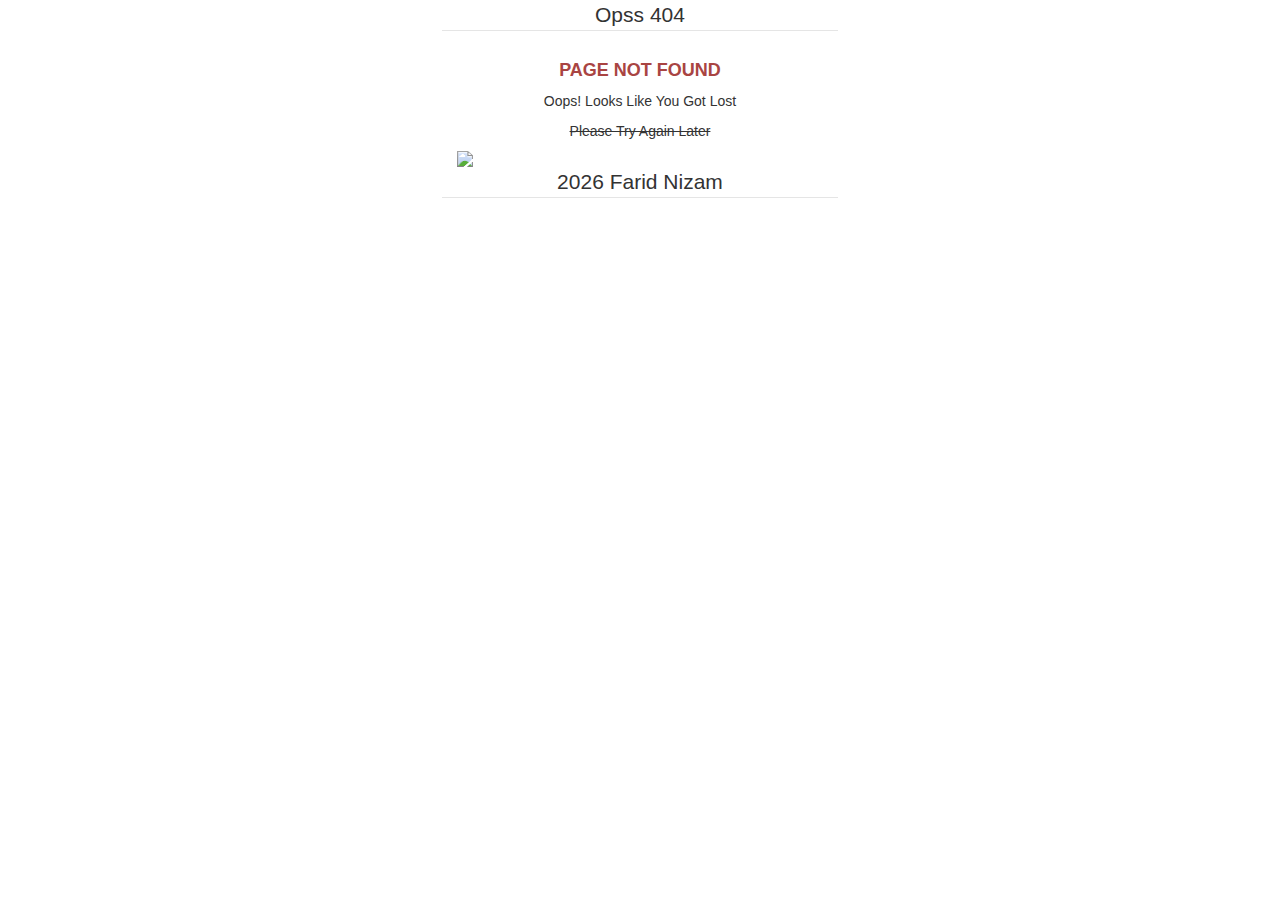
==== index.html @ f6227f5a "up" ====
<!DOCTYPE html>
<html>

<head>
    <meta charset="utf-8" />
    <meta name="viewport" content="width=device-width,minimum-scale=1,initial-scale=1" />
    <meta http-equiv="X-UA-Compatible" content="IE=edge">
    <link rel="icon" href="https://cdn.jsdelivr.net/gh/yuimatcha/Error_Page@main/favicon.ico" type="image/x-icon">
    <title>Opss 404</title>
    <meta http-equiv="Content-Type" content="text/html; charset=UTF-8">
    <meta http-equiv="pragma" content="no-cache" />
    <meta http-equiv='content-language' content='en' />
    <link rel="stylesheet" href="https://cdn.jsdelivr.net/npm/bootstrap@3.3.7/dist/css/bootstrap.min.css">
    <link rel="stylesheet" href="https://cdn.jsdelivr.net/gh/yuimatcha/Error_Page@main/assets/css/custom.min.css">
    <link rel="stylesheet" href="https://cdn.jsdelivr.net/npm/font-awesome@4.7.0/css/font-awesome.min.css">
</head>

<body class="bg-img">
    <div class="jumbroton">
        <div class="col-md-4 col-md-offset-4 text-center">
            <fieldset class="fieldset title">
                <legend align="center" class="legend">
                    <span class="text-center" id="spann">Opss 404</span>
                </legend>
            </fieldset>
            <div class="col-sm-12 text-center">
                <h4 class="icon-attention-circled text-danger"><b id="h4">PAGE NOT FOUND</b></h4>
                <p id="p_1">Oops! Looks Like You Got Lost</p>
                <p><del id="p_2">Please Try Again Later</del></p>
                <img class="img-fluid img-responsive"
                    src="https://cdn.statically.io/img/raw.githubusercontent.com/f=auto,q=75/yuimatcha/Error_Page/main/assets/img/kuli(2).png">
            </div>
        </div>
        <div class="col-md-4 col-md-offset-4 text-center copyright">
            <fieldset class="fieldset">
                <legend align="center" class="legend">
                    <span class="icon-copyright text-center copyright">
                        <script>
                            document.write(new Date().getFullYear())
                        </script> Farid Nizam
                    </span>
                </legend>
            </fieldset>
            <!-----				<div class="cs">
					<p>Telegram Only</p>
					CS : <i class="fa fa-telegram" style="color:#34A9E4"></i> *No Telp
				</div>
			----->
        </div>
    </div>
    <!-----	
	<script type="text/javascript" src='edit_isi_html.js'></script>
	----->
</body>

</html>
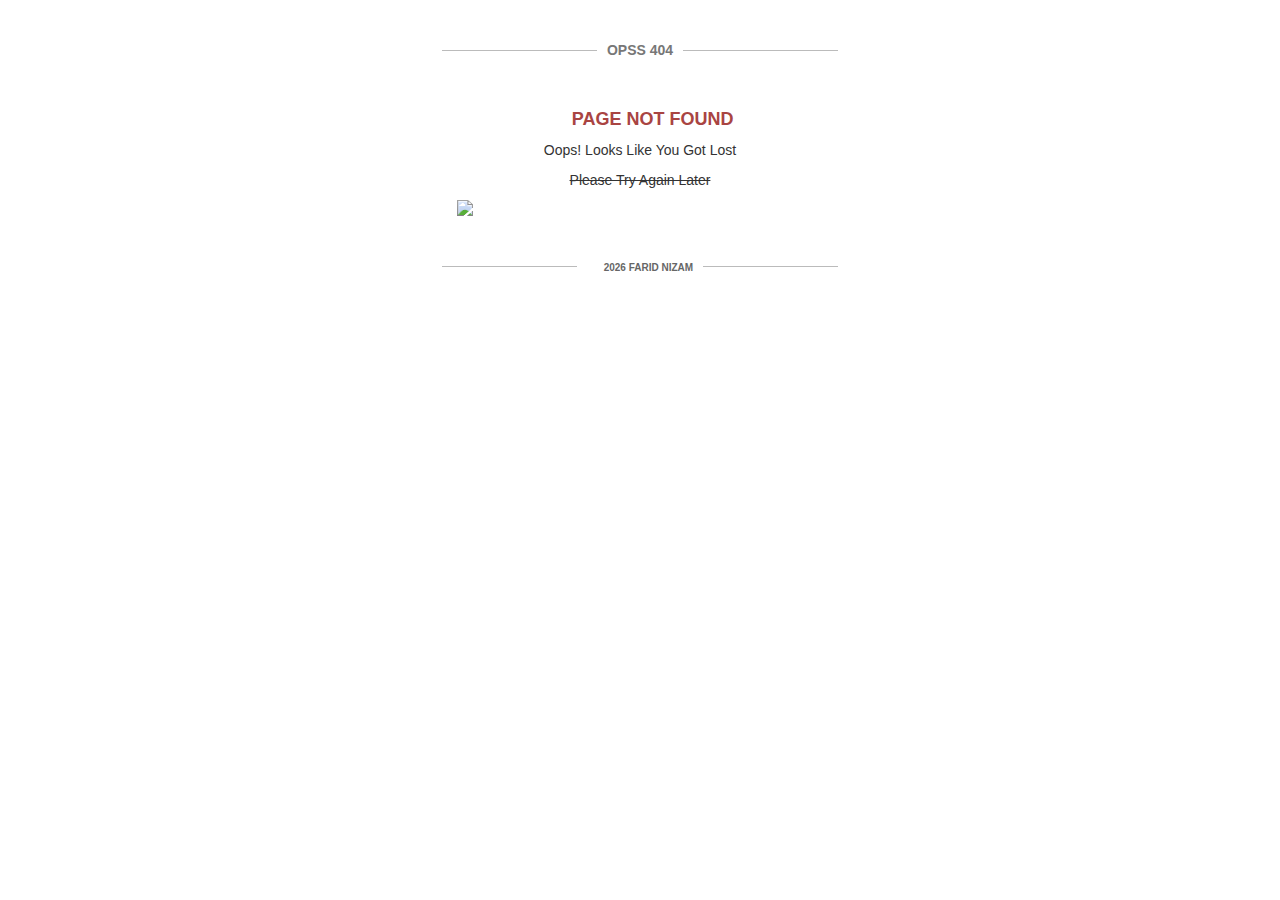
==== commit 709b8e92: "up" ====
--- a/index.html
+++ b/index.html
@@ -10,8 +10,9 @@
     <meta http-equiv="Content-Type" content="text/html; charset=UTF-8">
     <meta http-equiv="pragma" content="no-cache" />
     <meta http-equiv='content-language' content='en' />
+    <link rel="stylesheet" href="assets/css/main.min.css">
+    <link rel="stylesheet" href="https://cdn.jsdelivr.net/gh/yuimatcha/Error_Page@main/assets/css/nyess_id.min.css">
     <link rel="stylesheet" href="https://cdn.jsdelivr.net/npm/bootstrap@3.3.7/dist/css/bootstrap.min.css">
-    <link rel="stylesheet" href="https://cdn.jsdelivr.net/gh/yuimatcha/Error_Page@main/assets/css/custom.min.css">
     <link rel="stylesheet" href="https://cdn.jsdelivr.net/npm/font-awesome@4.7.0/css/font-awesome.min.css">
 </head>
 
--- a/assets/css/main.min.css
+++ b/assets/css/main.min.css
@@ -0,0 +1 @@
+body{margin-top:20px}.bg-img{background-size:auto,cover;height:auto;width:auto;max-width:100%}.legend{border-style:none;border-width:0;font-size:14px;line-height:20px;margin-bottom:0;width:auto;padding:0 10px;border:0;color:#777;text-transform:uppercase}.fieldset{border-top:1px solid #bbb;padding:10px;font-weight:700}.title{font-size:14px;color:green;margin-top:40px;margin-bottom:20px}.p{color:#555;font-size:13px}.copyright{margin-top:40px;font-size:10px;color:#666}@media screen and (-webkit-min-device-pixel-ratio:0){@font-face{font-family:nyessid;src:url(../font/nyessid.svg?63281300#nyessid) format('svg')}}[class*=" icon-"]:before,[class^=icon-]:before{font-family:nyessid;font-style:normal;font-weight:400;speak:none;display:inline-block;text-decoration:inherit;width:1em;margin-right:.2em;text-align:center;font-variant:normal;text-transform:none;line-height:1em;margin-left:.2em;-webkit-font-smoothing:antialiased;-moz-osx-font-smoothing:grayscale}.icon-lock:before{content:'\e800'}.icon-download:before{content:'\e801'}.icon-upload:before{content:'\e802'}.icon-attention-circled:before{content:'\e803'}.icon-calendar:before{content:'\e804'}.icon-drive:before{content:'\e805'}.icon-globe:before{content:'\e806'}.icon-arrows-cw:before{content:'\e807'}.icon-rss:before{content:'\e808'}.icon-rss-outline:before{content:'\e809'}.icon-wifi-1:before{content:'\e80a'}.icon-email:before{content:'\e80b'}.icon-emo-unhappy:before{content:'\e80c'}.icon-info-circled:before{content:'\e80d'}.icon-off:before{content:'\e80e'}.icon-clock-alt:before{content:'\e80f'}.icon-clock:before{content:'\e810'}.icon-spin4:before{content:'\e834'}.icon-location-1:before{content:'\f031'}.icon-phone-squared:before{content:'\f098'}.icon-mail-alt:before{content:'\f0e0'}.icon-gauge:before{content:'\f0e4'}.icon-circle:before{content:'\f111'}.icon-angle-circled-left:before{content:'\f137'}.icon-angle-circled-right:before{content:'\f138'}.icon-database:before{content:'\f1c0'}.icon-wechat:before{content:'\f1d7';color:green}.icon-copyright:before{content:'\f1f9'}.icon-whatsapp:before{content:'\f232';color:green}.icon-question-circle-o:before{content:'\f29c'}.icon-user-circle:before{content:'\f2bd'}.icon-user-circle-o:before{content:'\f2be'}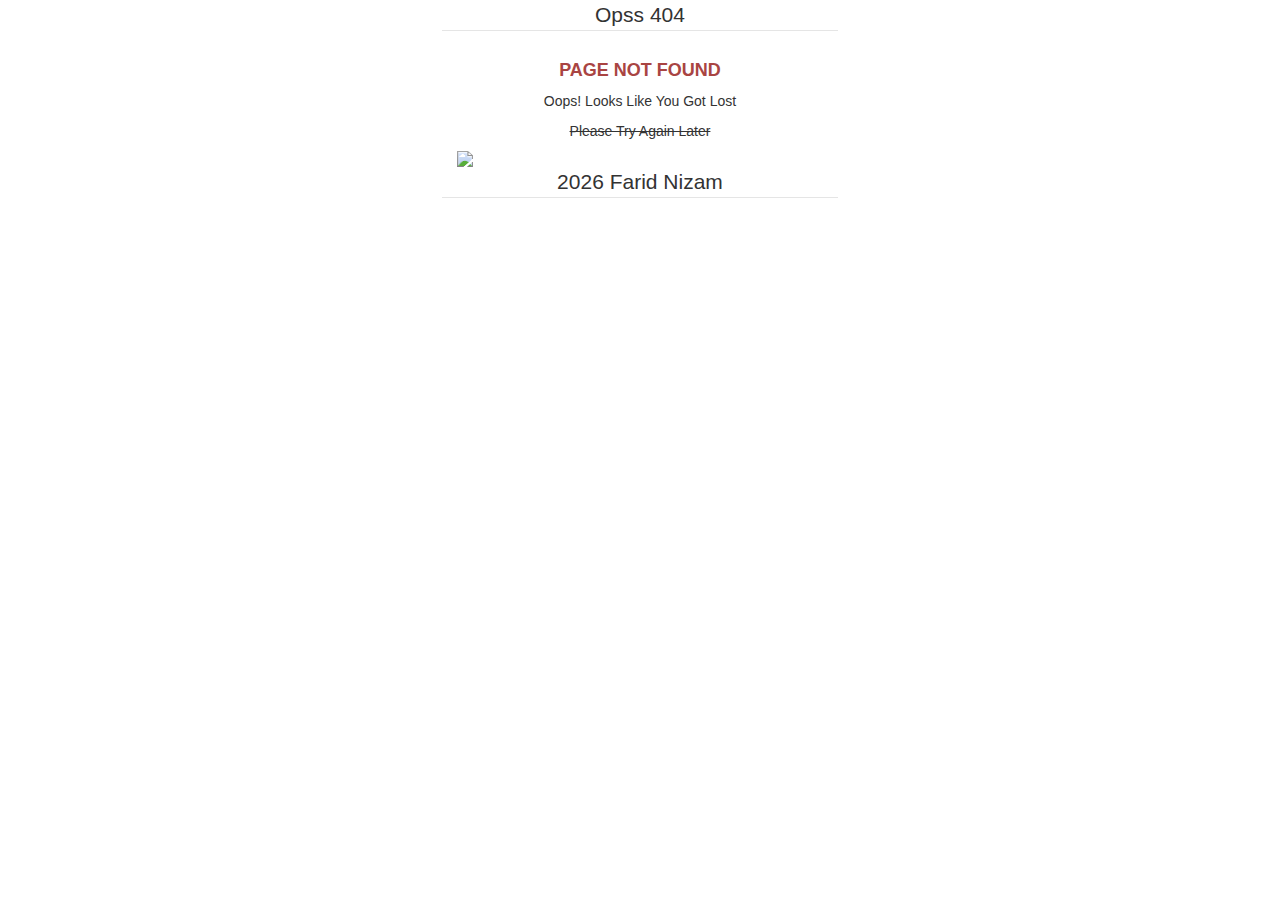
==== commit b0c5a01f: "up" ====
--- a/index.html
+++ b/index.html
@@ -10,7 +10,7 @@
     <meta http-equiv="Content-Type" content="text/html; charset=UTF-8">
     <meta http-equiv="pragma" content="no-cache" />
     <meta http-equiv='content-language' content='en' />
-    <link rel="stylesheet" href="assets/css/main.min.css">
+    <link rel="stylesheet" href="https://cdn.jsdelivr.net/gh/yuimatcha/Error_Page@main/assets/css/main.min.css">
     <link rel="stylesheet" href="https://cdn.jsdelivr.net/gh/yuimatcha/Error_Page@main/assets/css/nyess_id.min.css">
     <link rel="stylesheet" href="https://cdn.jsdelivr.net/npm/bootstrap@3.3.7/dist/css/bootstrap.min.css">
     <link rel="stylesheet" href="https://cdn.jsdelivr.net/npm/font-awesome@4.7.0/css/font-awesome.min.css">
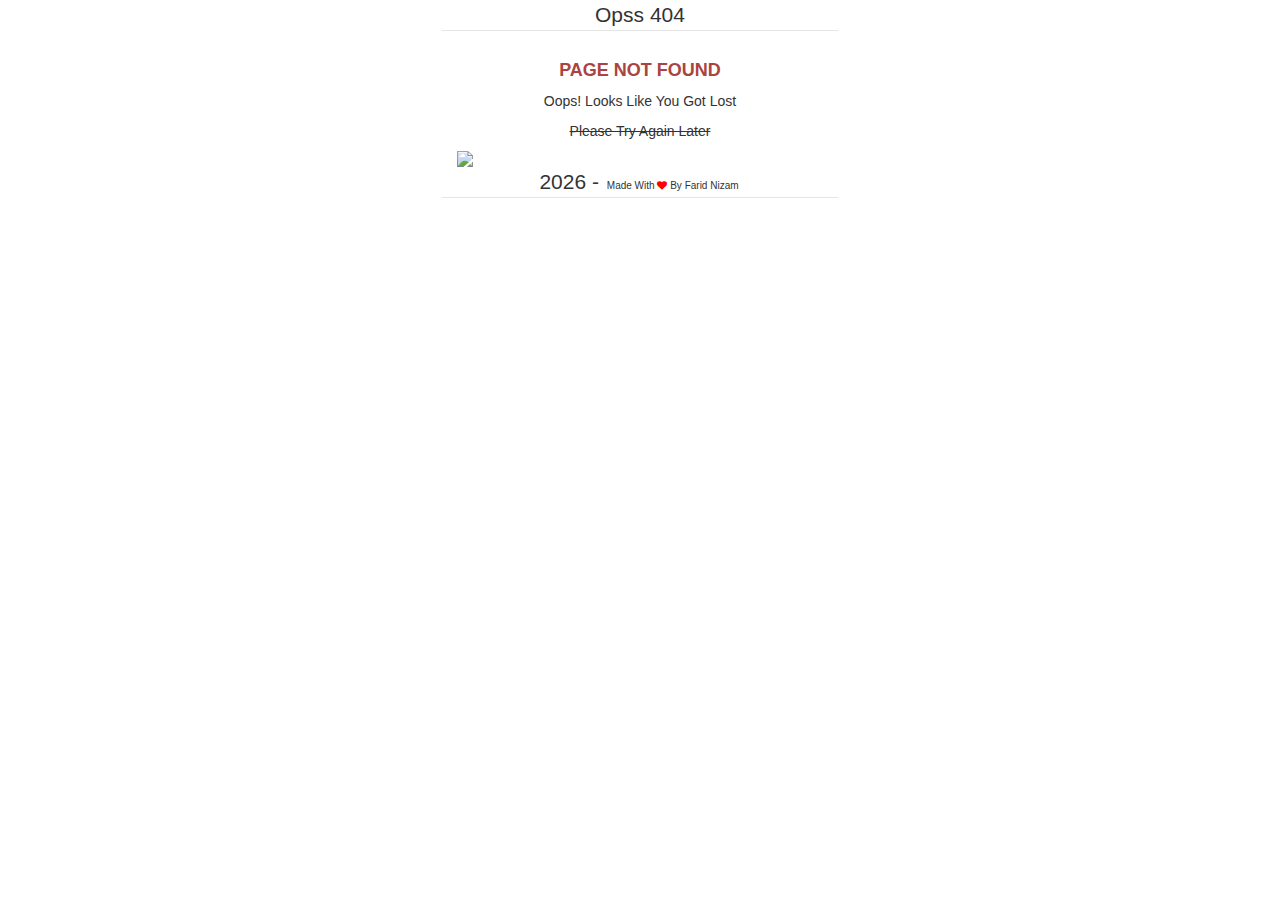
==== commit f0b3d246: "up" ====
--- a/index.html
+++ b/index.html
@@ -1,57 +1,69 @@
 <!DOCTYPE html>
 <html>
-
-<head>
+  <head>
     <meta charset="utf-8" />
     <meta name="viewport" content="width=device-width,minimum-scale=1,initial-scale=1" />
-    <meta http-equiv="X-UA-Compatible" content="IE=edge">
-    <link rel="icon" href="https://cdn.jsdelivr.net/gh/yuimatcha/Error_Page@main/favicon.ico" type="image/x-icon">
+    <meta http-equiv="X-UA-Compatible" content="IE=edge" />
+    <link rel="icon" href="favicon.ico" type="image/x-icon" />
     <title>Opss 404</title>
-    <meta http-equiv="Content-Type" content="text/html; charset=UTF-8">
+    <meta http-equiv="Content-Type" content="text/html; charset=UTF-8" />
     <meta http-equiv="pragma" content="no-cache" />
-    <meta http-equiv='content-language' content='en' />
-    <link rel="stylesheet" href="https://cdn.jsdelivr.net/gh/yuimatcha/Error_Page@main/assets/css/main.min.css">
-    <link rel="stylesheet" href="https://cdn.jsdelivr.net/gh/yuimatcha/Error_Page@main/assets/css/nyess_id.min.css">
-    <link rel="stylesheet" href="https://cdn.jsdelivr.net/npm/bootstrap@3.3.7/dist/css/bootstrap.min.css">
-    <link rel="stylesheet" href="https://cdn.jsdelivr.net/npm/font-awesome@4.7.0/css/font-awesome.min.css">
-</head>
+    <meta http-equiv="content-language" content="en" />
+    <link rel="stylesheet" href="https://cdn.jsdelivr.net/gh/yuimatcha/Error_Page@main/assets/css/main.min.css" />
+    <link rel="stylesheet" href="https://cdn.jsdelivr.net/gh/yuimatcha/Error_Page@main/assets/css/nyess_id.min.css" />
+    <link rel="stylesheet" href="https://cdn.jsdelivr.net/npm/bootstrap@3.3.7/dist/css/bootstrap.min.css" />
+    <link rel="stylesheet" href="https://cdn.jsdelivr.net/npm/font-awesome@4.7.0/css/font-awesome.min.css" />
+    <style>
+      .love {
+        font-size: 10px;
+        margin-left: 2px;
+        margin-right: 2px;
+        text-transform: capitalize;
+      }
 
-<body class="bg-img">
+      .fa-heart {
+        color: #ff0026;
+      }
+    </style>
+    <script>
+      if ("connection" in navigator) {
+        if (navigator.connection.saveData === true) {
+          console.log("🟢 Data Saver ON");
+        } else {
+          console.log("🔴 Data Saver OFF");
+        }
+      }
+    </script>
+  </head>
+
+  <body class="bg-img">
     <div class="jumbroton">
-        <div class="col-md-4 col-md-offset-4 text-center">
-            <fieldset class="fieldset title">
-                <legend align="center" class="legend">
-                    <span class="text-center" id="spann">Opss 404</span>
-                </legend>
-            </fieldset>
-            <div class="col-sm-12 text-center">
-                <h4 class="icon-attention-circled text-danger"><b id="h4">PAGE NOT FOUND</b></h4>
-                <p id="p_1">Oops! Looks Like You Got Lost</p>
-                <p><del id="p_2">Please Try Again Later</del></p>
-                <img class="img-fluid img-responsive"
-                    src="https://cdn.statically.io/img/raw.githubusercontent.com/f=auto,q=75/yuimatcha/Error_Page/main/assets/img/kuli(2).png">
-            </div>
+      <div class="col-md-4 col-md-offset-4 text-center">
+        <fieldset class="fieldset title">
+          <legend align="center" class="legend">
+            <span class="text-center" id="spann">Opss 404</span>
+          </legend>
+        </fieldset>
+        <div class="col-sm-12 text-center">
+          <h4 class="icon-attention-circled text-danger"><b id="h4">PAGE NOT FOUND</b></h4>
+          <p id="p_1">Oops! Looks Like You Got Lost</p>
+          <p><del id="p_2">Please Try Again Later</del></p>
+          <img class="img-fluid img-responsive" src="https://cdn.statically.io/img/raw.githubusercontent.com/f=auto,q=75/yuimatcha/Error_Page/main/assets/img/kuli(2).png" />
         </div>
-        <div class="col-md-4 col-md-offset-4 text-center copyright">
-            <fieldset class="fieldset">
-                <legend align="center" class="legend">
-                    <span class="icon-copyright text-center copyright">
-                        <script>
-                            document.write(new Date().getFullYear())
-                        </script> Farid Nizam
-                    </span>
-                </legend>
-            </fieldset>
-            <!-----				<div class="cs">
-					<p>Telegram Only</p>
-					CS : <i class="fa fa-telegram" style="color:#34A9E4"></i> *No Telp
-				</div>
-			----->
-        </div>
+      </div>
+      <div class="col-md-4 col-md-offset-4 text-center copyright">
+        <fieldset class="fieldset">
+          <legend align="center" class="legend">
+            <span class="icon-copyright text-center copyright">
+              <script>
+                document.write(new Date().getFullYear());
+              </script>
+              -
+            </span>
+            <span class="love" style="font-size: 10px">Made with <i class="fa fa-heart" aria-hidden="true" style="color: red"></i> By Farid Nizam</span>
+          </legend>
+        </fieldset>
+      </div>
     </div>
-    <!-----	
-	<script type="text/javascript" src='edit_isi_html.js'></script>
-	----->
-</body>
-
-</html>+  </body>
+</html>
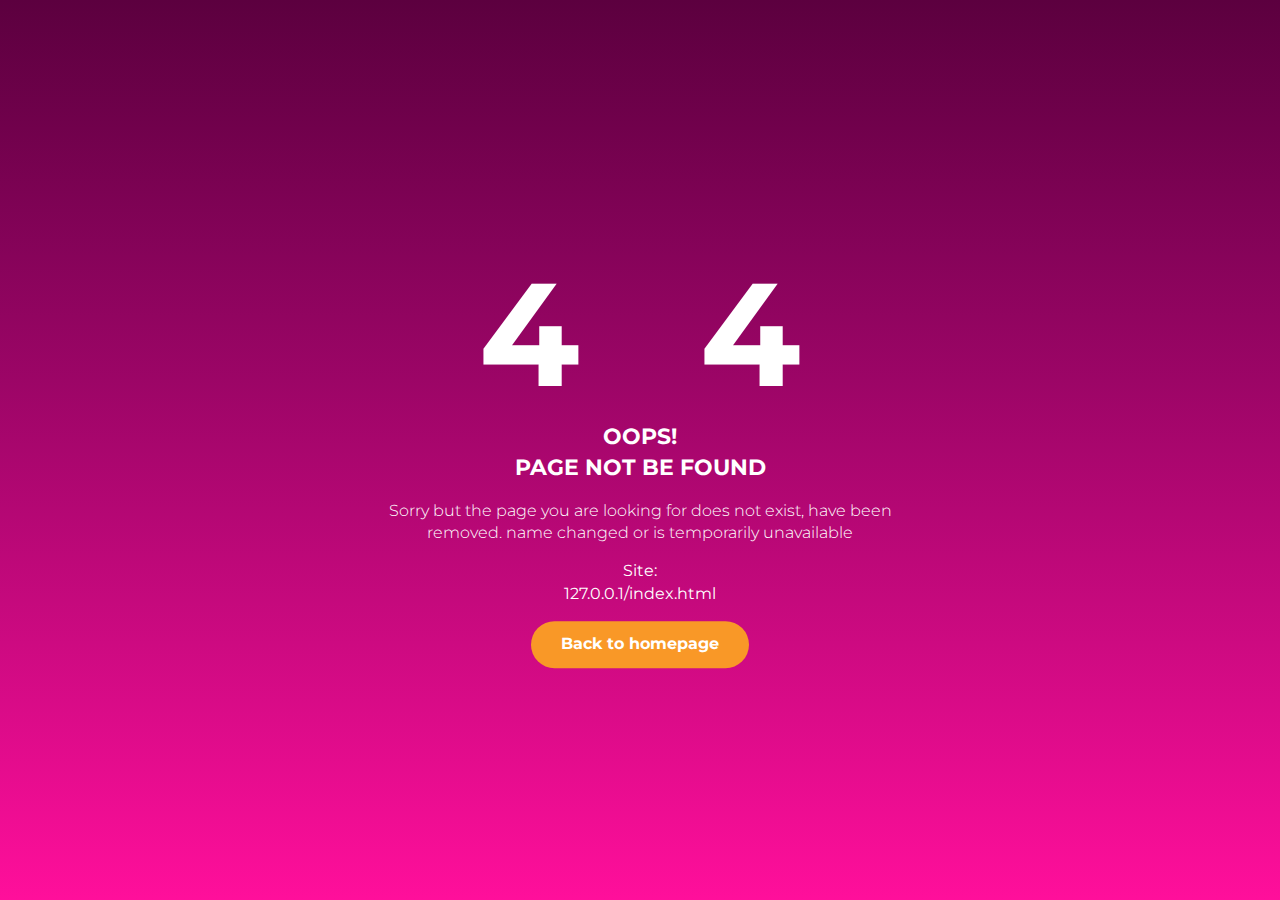
==== commit c2c8c878: "up" ====
--- a/index.html
+++ b/index.html
@@ -1,69 +1,166 @@
 <!DOCTYPE html>
-<html>
+<html lang="en">
   <head>
     <meta charset="utf-8" />
     <meta name="viewport" content="width=device-width,minimum-scale=1,initial-scale=1" />
     <meta http-equiv="X-UA-Compatible" content="IE=edge" />
-    <link rel="icon" href="favicon.ico" type="image/x-icon" />
+    <!-- <link rel="dns-prefetch" href="//cdn.jsdelivr.net" /> -->
+    <link rel="icon" type="image/png" sizes="16x16" href="https://cdn.statically.io/img/yuimatcha.github.io/f=auto/Error_Page/favicon/favicon-16x16.png" />
+    <link rel="icon" type="image/png" sizes="32x32" href="https://cdn.statically.io/img/yuimatcha.github.io/f=auto/Error_Page/favicon/favicon-32x32.png" />
+    <link rel="icon" type="image/png" sizes="96x96" href="https://cdn.statically.io/img/yuimatcha.github.io/f=auto/Error_Page/favicon/favicon-96x96.png" />
+    <link rel="icon" type="image/png" sizes="192x192" href="https://cdn.statically.io/img/yuimatcha.github.io/f=auto/Error_Page/favicon/android-icon-192x192.png" />
+    <link rel="apple-touch-icon" sizes="57x57" href="https://cdn.statically.io/img/yuimatcha.github.io/f=auto/Error_Page/favicon/apple-icon-57x57.png" />
+    <link rel="apple-touch-icon" sizes="60x60" href="https://cdn.statically.io/img/yuimatcha.github.io/f=auto/Error_Page/favicon/apple-icon-60x60.png" />
+    <link rel="apple-touch-icon" sizes="72x72" href="https://cdn.statically.io/img/yuimatcha.github.io/f=auto/Error_Page/favicon/apple-icon-72x72.png" />
+    <link rel="apple-touch-icon" sizes="76x76" href="https://cdn.statically.io/img/yuimatcha.github.io/f=auto/Error_Page/favicon/apple-icon-76x76.png" />
+    <link rel="apple-touch-icon" sizes="114x114" href="https://cdn.statically.io/img/yuimatcha.github.io/f=auto/Error_Page/favicon/apple-icon-114x114.png" />
+    <link rel="apple-touch-icon" sizes="120x120" href="https://cdn.statically.io/img/yuimatcha.github.io/f=auto/Error_Page/favicon/apple-icon-120x120.png" />
+    <link rel="apple-touch-icon" sizes="144x144" href="https://cdn.statically.io/img/yuimatcha.github.io/f=auto/Error_Page/favicon/apple-icon-144x144.png" />
+    <link rel="apple-touch-icon" sizes="152x152" href="https://cdn.statically.io/img/yuimatcha.github.io/f=auto/Error_Page/favicon/apple-icon-152x152.png" />
+    <link rel="apple-touch-icon" sizes="180x180" href="https://cdn.statically.io/img/yuimatcha.github.io/f=auto/Error_Page/favicon/apple-icon-180x180.png" />
+    <link rel="manifest" href="https://cdn.statically.io/gh/yuimatcha/Error_Page/main/favicon/manifest.json" />
+    <meta name="msapplication-TileImage" content="https://cdn.statically.io/img/yuimatcha.github.io/f=auto/Error_Page/favicon/ms-icon-144x144.png" />
+    <meta name="msapplication-TileColor" content="#ffffff" />
+    <meta name="theme-color" content="#ffffff" />
     <title>Opss 404</title>
     <meta http-equiv="Content-Type" content="text/html; charset=UTF-8" />
     <meta http-equiv="pragma" content="no-cache" />
     <meta http-equiv="content-language" content="en" />
-    <link rel="stylesheet" href="https://cdn.jsdelivr.net/gh/yuimatcha/Error_Page@main/assets/css/main.min.css" />
-    <link rel="stylesheet" href="https://cdn.jsdelivr.net/gh/yuimatcha/Error_Page@main/assets/css/nyess_id.min.css" />
-    <link rel="stylesheet" href="https://cdn.jsdelivr.net/npm/bootstrap@3.3.7/dist/css/bootstrap.min.css" />
-    <link rel="stylesheet" href="https://cdn.jsdelivr.net/npm/font-awesome@4.7.0/css/font-awesome.min.css" />
+    <title>Opss 404</title>
+    <link rel="preconnect" href="https://fonts.googleapis.com" />
+    <link rel="preconnect" href="https://fonts.gstatic.com" crossorigin />
+    <link href="https://fonts.googleapis.com/css2?family=Gamja+Flower&family=Montserrat:wght@300;700&display=swap" rel="stylesheet" />
+    <!-- <link type="text/css" rel="stylesheet" href="css/style.css" /> -->
+    <!-- Styl -->
     <style>
-      .love {
-        font-size: 10px;
-        margin-left: 2px;
-        margin-right: 2px;
-        text-transform: capitalize;
+      * {
+        -webkit-box-sizing: border-box;
+        box-sizing: border-box;
       }
 
-      .fa-heart {
-        color: #ff0026;
+      body {
+        width: 100%;
+        margin: 0;
+        padding: 0;
+        /* background-image: url('[data-uri]'); */
+        background-image: url("data:image/svg+xml,%3Csvg width='800' height='200' fill='none' xmlns='http://www.w3.org/2000/svg'%3E%3Cpath fill='url(%23prefix__gradient-fill)' d='M0 0h800v200H0z'/%3E%3Cdefs%3E%3ClinearGradient id='prefix__gradient-fill' x1='0' y1='0' x2='800' y2='0' gradientUnits='userSpaceOnUse'%3E%3Cstop offset='0' stop-color='%235c003f'/%3E%3Cstop offset='.143' stop-color='%2371014c'/%3E%3Cstop offset='.286' stop-color='%2387035a'/%3E%3Cstop offset='.429' stop-color='%239d0567'/%3E%3Cstop offset='.571' stop-color='%23b50774'/%3E%3Cstop offset='.714' stop-color='%23cd0a81'/%3E%3Cstop offset='.857' stop-color='%23e60c8e'/%3E%3Cstop offset='1' stop-color='%23ff0f9b'/%3E%3C/linearGradient%3E%3C/defs%3E%3C/svg%3E");
+        background-repeat: no-repeat;
+        background-size: cover;
+        color: white;
+        height: 100%;
+        background-color: #051f37;
+        background: linear-gradient(180deg, #5c003f, #71014c, #87035a, #9d0567, #b50774, #cd0a81, #e60c8e, #ff0f9b);
+      }
+
+      #notfound {
+        position: relative;
+        height: 100vh;
+      }
+
+      #notfound .notfound {
+        position: absolute;
+        left: 50%;
+        top: 50%;
+        -webkit-transform: translate(-50%, -50%);
+        -ms-transform: translate(-50%, -50%);
+        transform: translate(-50%, -50%);
+      }
+
+      .notfound {
+        max-width: 520px;
+        width: 100%;
+        text-align: center;
+        line-height: 1.4;
+      }
+
+      .notfound .notfound-404 {
+        height: 190px;
+      }
+
+      .notfound .notfound-404 h1 {
+        font-family: 'Montserrat', sans-serif;
+        font-size: 146px;
+        font-weight: 700;
+        margin: 0px;
+        color: white;
+      }
+
+      .notfound .notfound-404 h1 > span {
+        display: inline-block;
+        width: 120px;
+        height: 120px;
+        /* background-image: url('../img/emoji.png'); */
+        background-size: cover;
+        -webkit-transform: scale(1.4);
+        -ms-transform: scale(1.4);
+        transform: scale(1.4);
+        z-index: -1;
+      }
+
+      .notfound h2 {
+        font-family: 'Montserrat', sans-serif;
+        font-size: 22px;
+        font-weight: 700;
+        margin: 0;
+        text-transform: uppercase;
+        color: white;
+      }
+
+      .notfound p {
+        font-family: 'Montserrat', sans-serif;
+        color: white;
+        font-weight: 300;
+      }
+
+      .notfound a {
+        font-family: 'Montserrat', sans-serif;
+        display: inline-block;
+        padding: 12px 30px;
+        font-weight: 700;
+        background-color: #f99827;
+        color: #fff;
+        border-radius: 40px;
+        text-decoration: none;
+        -webkit-transition: 0.2s all;
+        transition: 0.2s all;
+      }
+
+      .notfound a:hover {
+        opacity: 0.8;
+      }
+
+      @media only screen and (max-width: 767px) {
+        .notfound .notfound-404 {
+          height: 115px;
+        }
+        .notfound .notfound-404 h1 {
+          font-size: 86px;
+        }
+        .notfound .notfound-404 h1 > span {
+          width: 86px;
+          height: 86px;
+        }
       }
     </style>
-    <script>
-      if ("connection" in navigator) {
-        if (navigator.connection.saveData === true) {
-          console.log("🟢 Data Saver ON");
-        } else {
-          console.log("🔴 Data Saver OFF");
-        }
-      }
-    </script>
   </head>
 
-  <body class="bg-img">
-    <div class="jumbroton">
-      <div class="col-md-4 col-md-offset-4 text-center">
-        <fieldset class="fieldset title">
-          <legend align="center" class="legend">
-            <span class="text-center" id="spann">Opss 404</span>
-          </legend>
-        </fieldset>
-        <div class="col-sm-12 text-center">
-          <h4 class="icon-attention-circled text-danger"><b id="h4">PAGE NOT FOUND</b></h4>
-          <p id="p_1">Oops! Looks Like You Got Lost</p>
-          <p><del id="p_2">Please Try Again Later</del></p>
-          <img class="img-fluid img-responsive" src="https://cdn.statically.io/img/raw.githubusercontent.com/f=auto,q=75/yuimatcha/Error_Page/main/assets/img/kuli(2).png" />
+  <body>
+    <div id="notfound">
+      <div class="notfound">
+        <div class="notfound-404">
+          <h1>4<span class="emonight"></span>4</h1>
         </div>
-      </div>
-      <div class="col-md-4 col-md-offset-4 text-center copyright">
-        <fieldset class="fieldset">
-          <legend align="center" class="legend">
-            <span class="icon-copyright text-center copyright">
-              <script>
-                document.write(new Date().getFullYear());
-              </script>
-              -
-            </span>
-            <span class="love" style="font-size: 10px">Made with <i class="fa fa-heart" aria-hidden="true" style="color: red"></i> By Farid Nizam</span>
-          </legend>
-        </fieldset>
+        <h2>Oops!<br />Page Not Be Found</h2>
+        <p>Sorry but the page you are looking for does not exist, have been removed. name changed or is temporarily unavailable</p>
+        <p><strong id="siteloc"></strong></p>
+        <a class="click" href="#">Back to homepage</a>
       </div>
     </div>
+    <script>
+      const winloc = window.location;
+      document.getElementById('siteloc').innerHTML = 'Site:<br>' + winloc.hostname + winloc.pathname;
+      document.querySelector('.click').href = '../';
+      document.querySelector('.emonight').style.backgroundImage = "url('https://cdn.statically.io/img/yuimatcha.github.io/q=75,f=auto/Error_Page/img/emoji.png')";
+    </script>
   </body>
 </html>
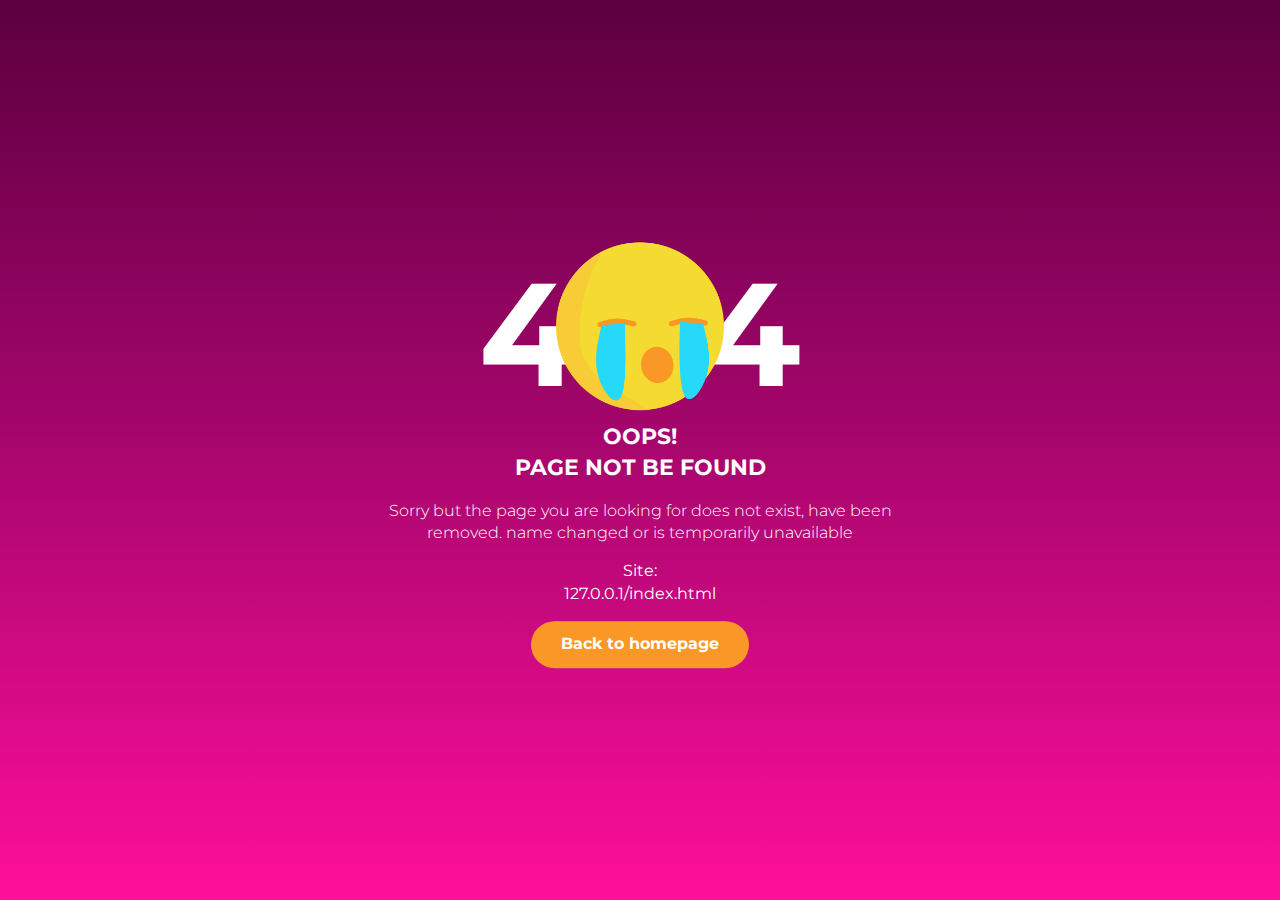
==== commit 74ce72e7: "ganti" ====
--- a/index.html
+++ b/index.html
@@ -160,7 +160,7 @@
       const winloc = window.location;
       document.getElementById('siteloc').innerHTML = 'Site:<br>' + winloc.hostname + winloc.pathname;
       document.querySelector('.click').href = '../';
-      document.querySelector('.emonight').style.backgroundImage = "url('https://cdn.statically.io/img/yuimatcha.github.io/q=75,f=auto/Error_Page/img/emoji.png')";
+      document.querySelector('.emonight').style.backgroundImage = "url('../img/emoji.png')";
     </script>
   </body>
 </html>
--- a/css/style.css
+++ b/css/style.css
@@ -0,0 +1,108 @@
+* {
+  -webkit-box-sizing: border-box;
+  box-sizing: border-box;
+}
+
+body {
+  width: 100%;
+  margin: 0;
+  padding: 0;
+  /* background-image: url('[data-uri]'); */
+  background-image: url("data:image/svg+xml,%3Csvg width='800' height='200' fill='none' xmlns='http://www.w3.org/2000/svg'%3E%3Cpath fill='url(%23prefix__gradient-fill)' d='M0 0h800v200H0z'/%3E%3Cdefs%3E%3ClinearGradient id='prefix__gradient-fill' x1='0' y1='0' x2='800' y2='0' gradientUnits='userSpaceOnUse'%3E%3Cstop offset='0' stop-color='%235c003f'/%3E%3Cstop offset='.143' stop-color='%2371014c'/%3E%3Cstop offset='.286' stop-color='%2387035a'/%3E%3Cstop offset='.429' stop-color='%239d0567'/%3E%3Cstop offset='.571' stop-color='%23b50774'/%3E%3Cstop offset='.714' stop-color='%23cd0a81'/%3E%3Cstop offset='.857' stop-color='%23e60c8e'/%3E%3Cstop offset='1' stop-color='%23ff0f9b'/%3E%3C/linearGradient%3E%3C/defs%3E%3C/svg%3E");
+  background-repeat: no-repeat;
+  background-size: cover;
+  color: white;
+  height: 100%;
+  background-color: #051f37;
+  background: linear-gradient(180deg, #5c003f, #71014c, #87035a, #9d0567, #b50774, #cd0a81, #e60c8e, #ff0f9b);
+}
+
+#notfound {
+  position: relative;
+  height: 100vh;
+}
+
+#notfound .notfound {
+  position: absolute;
+  left: 50%;
+  top: 50%;
+  -webkit-transform: translate(-50%, -50%);
+  -ms-transform: translate(-50%, -50%);
+  transform: translate(-50%, -50%);
+}
+
+.notfound {
+  max-width: 520px;
+  width: 100%;
+  text-align: center;
+  line-height: 1.4;
+}
+
+.notfound .notfound-404 {
+  height: 190px;
+}
+
+.notfound .notfound-404 h1 {
+  font-family: 'Montserrat', sans-serif;
+  font-size: 146px;
+  font-weight: 700;
+  margin: 0px;
+  color: white;
+}
+
+.notfound .notfound-404 h1 > span {
+  display: inline-block;
+  width: 120px;
+  height: 120px;
+  /* background-image: url('../img/emoji.png'); */
+  background-size: cover;
+  -webkit-transform: scale(1.4);
+  -ms-transform: scale(1.4);
+  transform: scale(1.4);
+  z-index: -1;
+}
+
+.notfound h2 {
+  font-family: 'Montserrat', sans-serif;
+  font-size: 22px;
+  font-weight: 700;
+  margin: 0;
+  text-transform: uppercase;
+  color: white;
+}
+
+.notfound p {
+  font-family: 'Montserrat', sans-serif;
+  color: white;
+  font-weight: 300;
+}
+
+.notfound a {
+  font-family: 'Montserrat', sans-serif;
+  display: inline-block;
+  padding: 12px 30px;
+  font-weight: 700;
+  background-color: #f99827;
+  color: #fff;
+  border-radius: 40px;
+  text-decoration: none;
+  -webkit-transition: 0.2s all;
+  transition: 0.2s all;
+}
+
+.notfound a:hover {
+  opacity: 0.8;
+}
+
+@media only screen and (max-width: 767px) {
+  .notfound .notfound-404 {
+    height: 115px;
+  }
+  .notfound .notfound-404 h1 {
+    font-size: 86px;
+  }
+  .notfound .notfound-404 h1 > span {
+    width: 86px;
+    height: 86px;
+  }
+}
